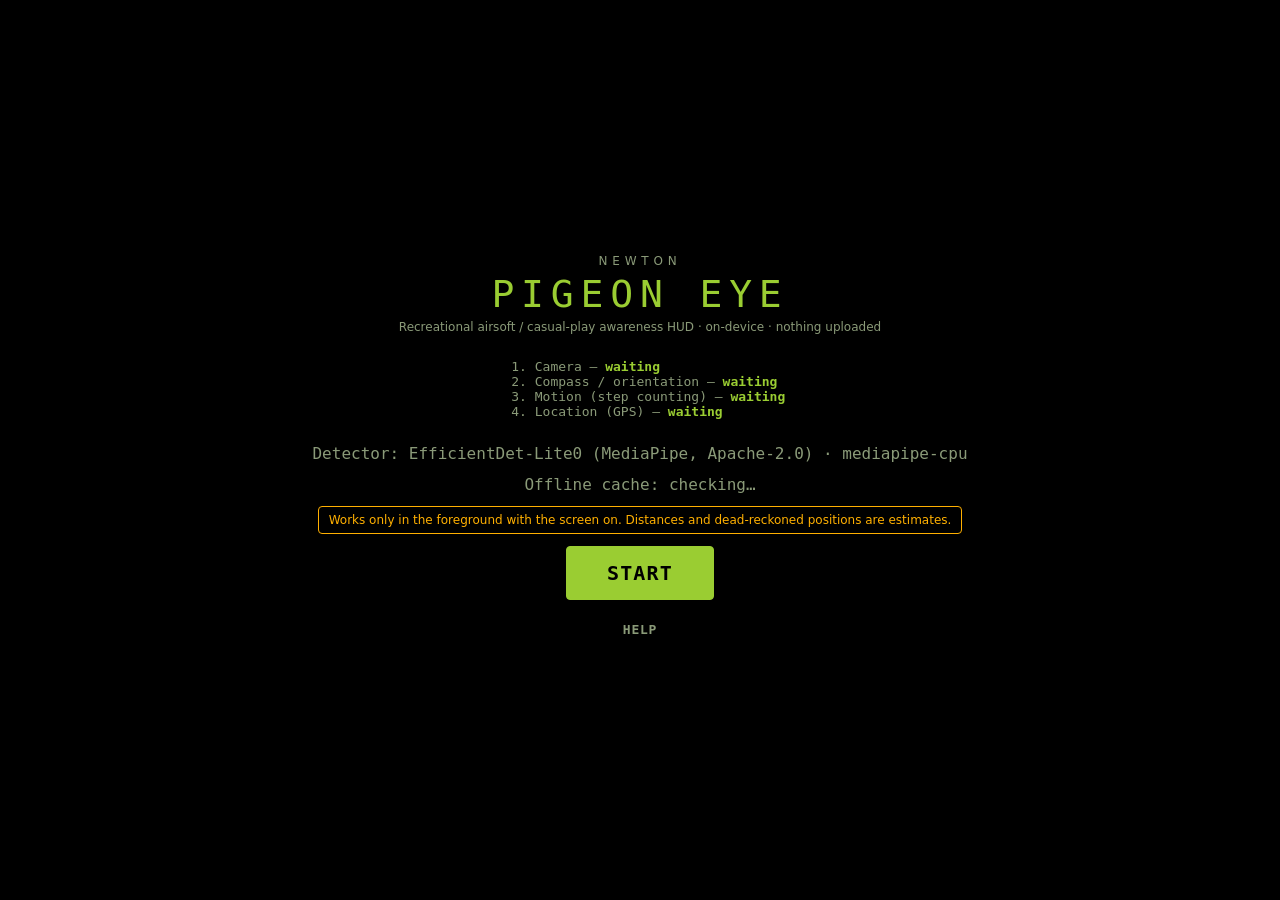
==== index.html @ 016fdf5b "PIGEON EYE deploy 2026-10-11T09:04:32-04:00" ====
<!doctype html>
<html lang="en">
<head>
<meta charset="utf-8">
<meta name="viewport" content="width=device-width, initial-scale=1, maximum-scale=1, user-scalable=no, viewport-fit=cover">
<meta name="apple-mobile-web-app-capable" content="yes">
<meta name="mobile-web-app-capable" content="yes">
<meta name="apple-mobile-web-app-status-bar-style" content="black-translucent">
<meta name="apple-mobile-web-app-title" content="PIGEON EYE">
<meta name="theme-color" content="#000000">
<meta name="format-detection" content="telephone=no">
<title>NEWTON · PIGEON EYE</title>
<link rel="manifest" href="manifest.webmanifest">
<link rel="apple-touch-icon" href="icons/apple-touch-icon.png">
<link rel="icon" type="image/png" href="icons/icon-192.png">
<link rel="stylesheet" href="css/app.css">
</head>
<body>
<div id="start" class="overlay">
  <div class="brandbig"><span class="logo">NEWTON</span><span class="title">PIGEON EYE</span><span class="tag">Recreational airsoft / casual-play awareness HUD · on-device · nothing uploaded</span></div>
  <ol id="perm" class="perm">
    <li id="p-cam">Camera — <b>waiting</b></li>
    <li id="p-ori">Compass / orientation — <b>waiting</b></li>
    <li id="p-mot">Motion (step counting) — <b>waiting</b></li>
    <li id="p-geo">Location (GPS) — <b>waiting</b></li>
  </ol>
  <div id="model-status" class="mono muted">Detector: loading…</div>
  <div id="offline-status" class="mono muted">Offline cache: checking…</div>
  <div class="warn">Works only in the foreground with the screen on. Distances and dead-reckoned positions are estimates.</div>
  <button id="btn-start" class="btn primary big">START</button>
  <button id="btn-start-help" class="btn ghost">HELP</button>
</div>

<div id="stage">
  <video id="cam" playsinline muted autoplay webkit-playsinline></video>
  <canvas id="hud"></canvas>
  <div id="topbar" class="topbar mono">
    <span id="t-mode" class="pill">PDR</span><span id="t-acc">±--</span><span id="t-ll">--</span>
    <span class="sp"></span><span id="t-link" class="pill dim">SOLO</span><span id="t-bat"></span><span id="t-clock">--:--:--</span>
  </div>
  <div id="counts" class="counts mono"></div>
  <canvas id="minimap" class="minimap"></canvas>
  <div id="mapbar" class="mapbar hidden"><button class="btn sm" id="m-mode">HEADING-UP</button><button class="btn sm" id="m-zin">＋</button><button class="btn sm" id="m-zout">－</button><span class="mono muted" id="m-scale"></span><span class="sp"></span><span class="mono muted">tap map = waypoint</span><button class="btn sm primary" id="m-close">CLOSE</button></div>
  <div id="bottombar" class="bottombar">
    <button class="btn" id="b-clear">MARK CLEAR</button><button class="btn" id="b-wp">WAYPOINT</button><button class="btn" id="b-squad">SQUAD</button><button class="btn" id="b-big">BIG</button><button class="btn" id="b-menu">MENU</button>
  </div>
  <div id="gapbanner" class="gapbanner hidden">PAUSED — NOT TRACKING</div>
</div>

<div id="sheet" class="sheet hidden">
  <div class="sheethead"><div class="tabs" id="tabs">
    <button data-p="squad">SQUAD</button><button data-p="settings">SETTINGS</button><button data-p="log">LOG</button><button data-p="diag">DIAG</button><button data-p="help">HELP</button></div>
    <button class="btn sm" id="sheet-close">✕</button></div>
  <section id="p-squad" class="pane">
    <div id="sq-roster" class="card mono"></div>
    <div class="card">
      <h3>Local link (no internet) — QR pairing</h3>
      <p class="muted">All phones on the same Wi-Fi or one phone's <b>Personal Hotspot</b>. Host shows an offer QR → joiner scans it and shows an answer QR → host scans that. Repeat per member (2–6).</p>
      <div class="row"><button class="btn primary" id="sq-host">HOST: NEW OFFER</button><button class="btn" id="sq-host-scan">HOST: SCAN ANSWER</button></div>
      <div class="row"><button class="btn primary" id="sq-join-scan">JOIN: SCAN OFFER</button></div>
      <div id="sq-qr" class="qrbox"></div>
      <details><summary class="muted">paste code instead of scanning</summary><textarea id="sq-paste" rows="3" placeholder="PE1.…"></textarea><div class="row"><button class="btn sm" id="sq-paste-go">USE CODE</button><button class="btn sm" id="sq-copy">COPY MY CODE</button></div></details>
    </div>
    <div class="card">
      <h3>Sync start point</h3>
      <p class="muted">Stand together, all facing the same way, then the host taps SYNC. Everyone's dead-reckoning frame resets to this shared point.</p>
      <button class="btn warn" id="sq-sync">SYNC START POINT</button>
    </div>
    <div class="card">
      <h3>Online mode (optional, needs internet)</h3>
      <p class="muted">Uses the free PeerJS cloud <b>only for signaling metadata</b> (connection offers). Positions and markers still go phone-to-phone.</p>
      <div class="row"><button class="btn" id="sq-on-host">HOST ONLINE</button><input id="sq-on-code" placeholder="host code"><button class="btn" id="sq-on-join">JOIN</button></div>
      <div id="sq-on-status" class="mono muted"></div>
    </div>
  </section>
  <section id="p-settings" class="pane">
    <div class="card">
      <label>Callsign <input id="s-call" maxlength="12"></label>
      <label>Colour <input id="s-color" type="color"></label>
      <label>Camera FOV (long side) <input id="s-fov" type="number" min="30" max="120" step="0.5"> °</label>
      <label>Assumed person height <input id="s-ph" type="number" min="1" max="2.2" step="0.01"> m</label>
      <div class="row"><input id="s-cal-d" type="number" placeholder="known distance m" style="width:150px"><button class="btn sm" id="s-cal">CALIBRATE FOV from confirmed person</button></div>
      <label>Step length <input id="s-step" type="number" min="0.3" max="1.5" step="0.01"> m</label>
      <div class="row"><input id="s-step-d" type="number" placeholder="walked distance m" style="width:150px"><button class="btn sm" id="s-step-start">START STEP CAL</button><button class="btn sm" id="s-step-stop">STOP &amp; SET</button></div>
      <div id="s-step-info" class="mono muted"></div>
      <label class="chk"><input type="checkbox" id="s-animals"> Detect animals</label>
      <label class="chk"><input type="checkbox" id="s-vehicles"> Detect vehicles</label>
      <label class="chk"><input type="checkbox" id="s-audio"> Sound classification (YAMNet, +16 MB download)</label>
      <label class="chk"><input type="checkbox" id="s-low"> Low power (slower detection)</label>
      <label>Detector <select id="s-model"><option value="effdet0">EfficientDet-Lite0 (default)</option><option value="coco-lite">COCO-SSD lite (fallback)</option></select></label>
    </div>
  </section>
  <section id="p-log" class="pane">
    <div class="row wrap"><button class="btn" id="x-json">JSON</button><button class="btn" id="x-csv">EVENTS CSV</button><button class="btn" id="x-path-csv">PATH CSV</button><button class="btn" id="x-geojson">GeoJSON</button><button class="btn danger" id="x-clear">CLEAR</button></div>
    <div id="x-links" class="dl-links"></div>
    <ul id="log-list" class="log-list mono"></ul>
  </section>
  <section id="p-diag" class="pane"><table id="diag" class="kv mono"></table></section>
  <section id="p-help" class="pane help">
    <h3>What it is</h3><p>A heads-up awareness overlay for <b>recreational airsoft and casual play with friends</b>. It shows heading, your position, squad mates, waypoints, rooms you marked clear, and people/animals the camera has <b>confirmed</b>. No scoring, nothing uploaded.</p>
    <h3>Start</h3><p>Tap <b>START</b>. Allow camera, then <b>Motion &amp; Orientation</b> (needed for compass and step counting), then location. If you denied something: tap <b>aA</b> → Website Settings, or Settings › Apps › Safari (Camera, Microphone, Location, Motion &amp; Orientation Access), then reload.</p>
    <h3>Squad over a hotspot (no internet)</h3><p>1. One phone turns on <b>Personal Hotspot</b>; others join it (or all join the same Wi-Fi). 2. Everyone opens PIGEON EYE and taps START (camera permission also lets Safari use local network addresses). 3. Host: SQUAD → HOST: NEW OFFER (QR appears). 4. Joiner: JOIN: SCAN OFFER → point at host's QR → an answer QR appears. 5. Host: HOST: SCAN ANSWER → point at joiner's QR. Link shows "direct" with latency. Repeat 3–5 for each member (host relays to everyone, 2–6 phones). 6. Stand together and tap <b>SYNC START POINT</b>.</p>
    <p>If pairing never connects: Safari may hide local IPs behind mDNS names that some hotspots don't resolve. Try the hotspot phone as host, make sure every phone granted camera permission, keep screens on during pairing, or use Online mode when you have signal.</p>
    <h3>Calibration</h3><p><b>FOV</b>: stand a friend of known height at a measured distance (e.g. 10 m), wait for the confirmed box, enter the distance and tap CALIBRATE. <b>Step length</b>: tap START STEP CAL, walk a measured distance normally, enter it, tap STOP &amp; SET.</p>
    <h3>Positioning</h3><p><b>GPS</b> mode when the fix is ≤15 m accurate; otherwise <b>PDR</b> (pedestrian dead reckoning: steps × step length along the compass). PDR drifts, typically 5–10 % of the distance walked, and heading errors bend the path. The accuracy figure grows as you walk. Good GPS fixes pull the estimate back.</p>
    <h3>Limitations</h3><p>Distances (~) assume a standing adult of the set height and a calibrated FOV. They're wrong for crouching, partly hidden or cut-off people (shown as ≤). Bearings depend on the compass, which is disturbed near metal, cars, rebar, magnets and replica bodies; recalibrate by moving the phone in a figure-8. Squad mates are <b>not</b> recognised by the camera; their markers come from the positions they share. Detection is COCO "person"/animals only. Foreground only: the screen must stay on and the app open; pauses are logged as gaps.</p>
    <h3>Offline</h3><p>Open once with internet and Add to Home Screen. The app shell, libraries and detector are cached for use with no signal (status on the start screen). Sound classification downloads its model only if enabled.</p>
    <div id="help-env" class="mono muted"></div>
  </section>
</div>
<div id="scanner" class="overlay hidden"><video id="scanvid" playsinline muted autoplay></video><div class="scanframe"></div><div id="scan-msg" class="mono">Point at the QR code</div><button class="btn" id="scan-cancel">CANCEL</button></div>
<div id="dialog" class="dialog hidden"></div>
<div id="toast" class="toast hidden"></div>
<video id="nosleep" src="media/nosleep.mp4" playsinline muted loop style="position:absolute;width:1px;height:1px;opacity:0.01;left:-10px"></video>
<script>window.SENTINEL_BASE = '';</script>
<script src="js/core.js"></script><script src="js/track.js"></script><script src="js/geo.js"></script><script src="js/squad.js"></script><script src="js/detectors.js"></script>
<script src="vendor/jsQR.js"></script><script src="vendor/qrcode.js"></script>
<script src="js/app.js"></script>
</body>
</html>
---- css/app.css ----
:root { --acid: #9ACD32; --dim: #5d7a26; --bg: #000; --line: #2b3a14; --muted: #8a9a78; --warn: #FFB000; --danger: #FF3B30; --sq: #00E5FF; --mono: ui-monospace, "SF Mono", Menlo, Consolas, monospace; --fs: 1; }
* { box-sizing: border-box; -webkit-tap-highlight-color: transparent; }
html, body { margin: 0; height: 100%; background: #000; color: var(--acid); font-family: Calibri, -apple-system, system-ui, "Segoe UI", sans-serif; overflow: hidden; -webkit-user-select: none; user-select: none; }
.mono { font-family: var(--mono); font-variant-numeric: tabular-nums; } .muted { color: var(--muted); } .hidden { display: none !important; } .sp { flex: 1; }
.btn { background: #000; color: var(--acid); border: 1px solid var(--acid); border-radius: 4px; padding: 9px 12px; font: 600 calc(13px * var(--fs)) var(--mono); letter-spacing: .06em; }
.btn.primary { background: var(--acid); color: #000; } .btn.warn { border-color: var(--warn); color: var(--warn); } .btn.danger { border-color: var(--danger); color: var(--danger); } .btn.ghost { border-color: transparent; color: var(--muted); }
.btn.sm { padding: 5px 8px; font-size: calc(11px * var(--fs)); } .btn.big { font-size: 20px; padding: 14px 40px; } .btn.on { background: #1d2a0b; }
.overlay { position: fixed; inset: 0; z-index: 20; background: #000; display: flex; flex-direction: column; align-items: center; justify-content: center; gap: 12px; padding: 24px; text-align: center; }
.brandbig { display: flex; flex-direction: column; gap: 4px; } .logo { letter-spacing: .4em; font-size: 12px; color: var(--muted); } .title { font: 300 38px var(--mono); letter-spacing: .18em; } .tag { font-size: 12px; color: var(--muted); }
.perm { text-align: left; font: 13px var(--mono); color: var(--muted); } .perm b { color: var(--acid); } .warn { color: var(--warn); font-size: 12px; border: 1px solid var(--warn); border-radius: 4px; padding: 6px 10px; }
#stage { position: fixed; inset: 0; } #cam { position: absolute; inset: 0; width: 100%; height: 100%; object-fit: cover; } #hud { position: absolute; inset: 0; width: 100%; height: 100%; }
.topbar { position: absolute; top: calc(env(safe-area-inset-top) + 78px); left: 8px; right: 8px; display: flex; gap: 8px; align-items: center; font-size: calc(11px * var(--fs)); text-shadow: 0 0 3px #000; }
.pill { border: 1px solid var(--acid); padding: 1px 5px; border-radius: 3px; } .pill.dim { color: var(--muted); border-color: var(--muted); } .pill.warn { color: var(--warn); border-color: var(--warn); }
.counts { position: absolute; top: calc(env(safe-area-inset-top) + 100px); left: 8px; font-size: calc(12px * var(--fs)); text-shadow: 0 0 3px #000; }
.minimap { position: absolute; left: 8px; bottom: calc(env(safe-area-inset-bottom) + 64px); width: 150px; height: 150px; border: 1px solid var(--acid); border-radius: 50%; background: rgba(0,0,0,.55); }
.minimap.full { left: 0; top: 0; width: 100%; height: 100%; bottom: auto; border-radius: 0; border: 0; background: rgba(0,0,0,.88); z-index: 5; }
.mapbar { position: absolute; z-index: 6; left: 8px; right: 8px; bottom: calc(env(safe-area-inset-bottom) + 10px); display: flex; gap: 6px; align-items: center; }
.bottombar { position: absolute; left: 0; right: 0; bottom: 0; padding: 8px 8px calc(env(safe-area-inset-bottom) + 8px); display: flex; gap: 6px; background: linear-gradient(transparent, rgba(0,0,0,.7)); }
.bottombar .btn { flex: 1; padding: 10px 2px; }
.gapbanner { position: absolute; top: 45%; left: 10%; right: 10%; text-align: center; border: 1px solid var(--danger); color: var(--danger); background: #000c; padding: 10px; font: 600 16px var(--mono); }
.sheet { position: fixed; inset: 0; z-index: 10; background: rgba(0,0,0,.96); overflow: auto; padding: calc(env(safe-area-inset-top) + 8px) 12px 30px; -webkit-user-select: text; user-select: text; }
.sheethead { display: flex; gap: 8px; align-items: center; position: sticky; top: 0; background: #000; padding-bottom: 6px; } .tabs { display: flex; gap: 4px; flex: 1; overflow-x: auto; }
.tabs button { background: none; border: 1px solid var(--line); color: var(--muted); font: 600 11px var(--mono); padding: 7px 8px; border-radius: 4px; } .tabs button.active { color: #000; background: var(--acid); border-color: var(--acid); }
.pane { display: none; } .pane.active { display: block; }
.card { border: 1px solid var(--line); border-radius: 6px; padding: 10px; margin: 8px 0; } h3 { margin: 4px 0 6px; font: 600 13px var(--mono); letter-spacing: .08em; } p { font-size: 13px; line-height: 1.4; }
.row { display: flex; gap: 6px; margin: 6px 0; align-items: center; } .row.wrap { flex-wrap: wrap; }
label { display: block; margin: 8px 0; font-size: 14px; } label.chk { display: flex; gap: 8px; align-items: center; }
input, select, textarea { background: #0a0d07; color: var(--acid); border: 1px solid var(--line); border-radius: 4px; padding: 6px; font: 13px var(--mono); } textarea { width: 100%; }
.qrbox { display: flex; flex-direction: column; align-items: center; gap: 6px; } .qrbox canvas { background: #fff; padding: 10px; width: min(80vw, 340px); height: auto; image-rendering: pixelated; }
table.kv { width: 100%; border-collapse: collapse; font-size: 12px; } table.kv td { border-bottom: 1px solid var(--line); padding: 4px; vertical-align: top; } table.kv td:first-child { color: var(--muted); width: 42%; }
.log-list { list-style: none; padding: 0; font-size: 12px; } .log-list li { border-bottom: 1px solid var(--line); padding: 5px 0; } .dl-links a { display: block; color: var(--acid); margin: 4px 0; font: 12px var(--mono); }
.help p { color: #cfdcbf; }
#scanner video { width: 100%; max-height: 70vh; object-fit: cover; } .scanframe { position: absolute; width: 60vw; height: 60vw; border: 2px solid var(--acid); top: 20vh; } 
.dialog { position: fixed; z-index: 30; left: 10px; right: 10px; top: 30%; background: #000; border: 1px solid var(--acid); border-radius: 6px; padding: 12px; }
.toast { position: fixed; z-index: 40; left: 50%; transform: translateX(-50%); bottom: 90px; background: #000e; border: 1px solid var(--acid); padding: 8px 14px; font: 12px var(--mono); border-radius: 4px; }
body.big { --fs: 1.45; } body.big .minimap:not(.full) { width: 190px; height: 190px; }
body.big .topbar { top: calc(env(safe-area-inset-top) + 98px); } body.big .counts { top: calc(env(safe-area-inset-top) + 128px); }
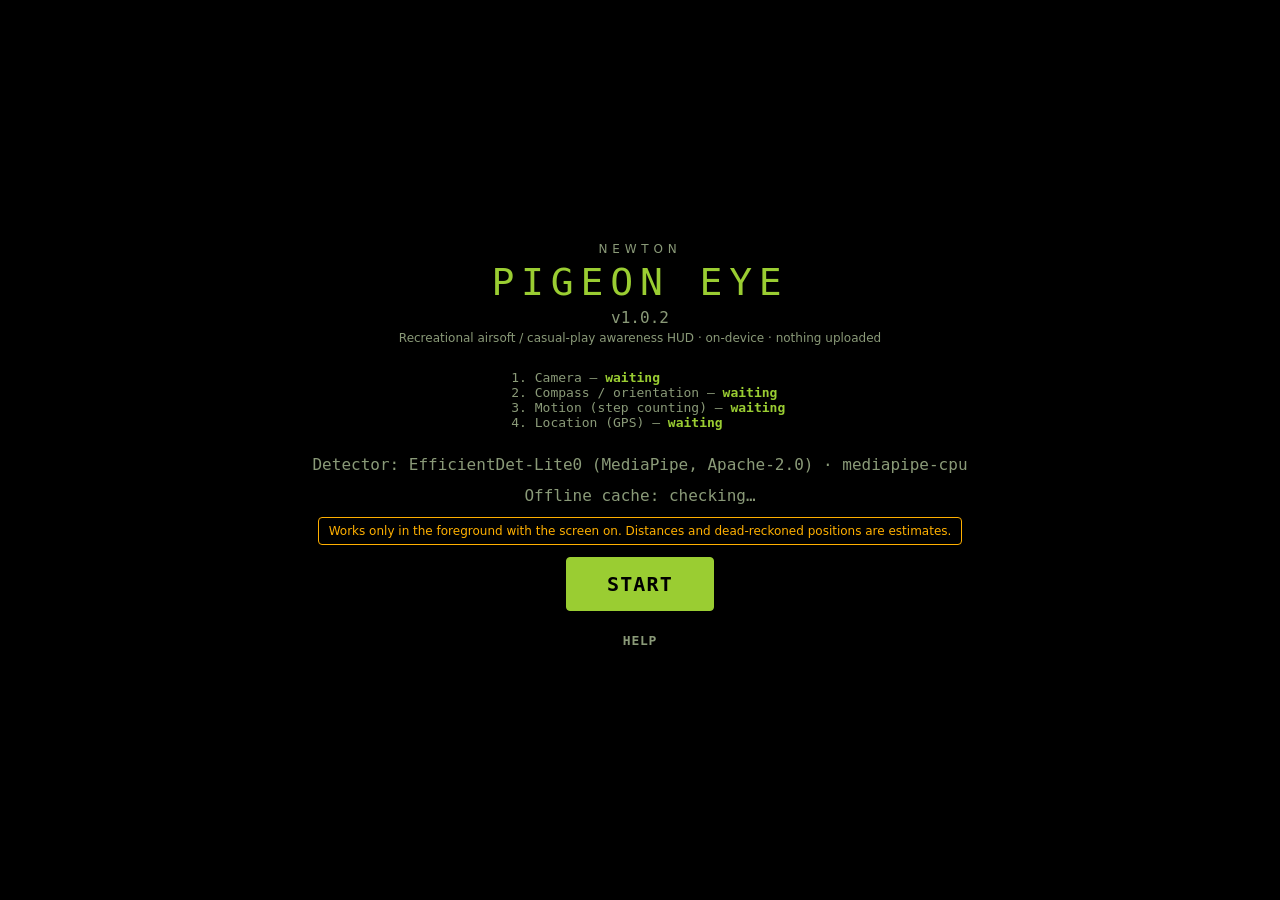
==== commit 47a47a46: "v1.0.2: iOS sensor permission ordering, compass/GPS/minimap fixes, Sensors panel, SW update" ====
--- a/index.html
+++ b/index.html
@@ -17,7 +17,7 @@
 </head>
 <body>
 <div id="start" class="overlay">
-  <div class="brandbig"><span class="logo">NEWTON</span><span class="title">PIGEON EYE</span><span class="tag">Recreational airsoft / casual-play awareness HUD · on-device · nothing uploaded</span></div>
+  <div class="brandbig"><span class="logo">NEWTON</span><span class="title">PIGEON EYE</span><span id="ver" class="mono muted">v?</span><span class="tag">Recreational airsoft / casual-play awareness HUD · on-device · nothing uploaded</span></div>
   <ol id="perm" class="perm">
     <li id="p-cam">Camera — <b>waiting</b></li>
     <li id="p-ori">Compass / orientation — <b>waiting</b></li>
@@ -36,7 +36,7 @@
   <canvas id="hud"></canvas>
   <div id="topbar" class="topbar mono">
     <span id="t-mode" class="pill">PDR</span><span id="t-acc">±--</span><span id="t-ll">--</span>
-    <span class="sp"></span><span id="t-link" class="pill dim">SOLO</span><span id="t-bat"></span><span id="t-clock">--:--:--</span>
+    <span id="t-hs" class="warnt"></span><span class="sp"></span><span id="t-link" class="pill dim">SOLO</span><span id="t-bat"></span><span id="t-clock">--:--:--</span>
   </div>
   <div id="counts" class="counts mono"></div>
   <canvas id="minimap" class="minimap"></canvas>
@@ -44,12 +44,14 @@
   <div id="bottombar" class="bottombar">
     <button class="btn" id="b-clear">MARK CLEAR</button><button class="btn" id="b-wp">WAYPOINT</button><button class="btn" id="b-squad">SQUAD</button><button class="btn" id="b-big">BIG</button><button class="btn" id="b-menu">MENU</button>
   </div>
+  <button id="b-compass" class="btn warn compassbtn hidden">ENABLE COMPASS</button>
+  <div id="updbanner" class="updbanner hidden">Update available — <button class="btn sm primary" onclick="location.reload()">RELOAD</button></div>
   <div id="gapbanner" class="gapbanner hidden">PAUSED — NOT TRACKING</div>
 </div>
 
 <div id="sheet" class="sheet hidden">
   <div class="sheethead"><div class="tabs" id="tabs">
-    <button data-p="squad">SQUAD</button><button data-p="settings">SETTINGS</button><button data-p="log">LOG</button><button data-p="diag">DIAG</button><button data-p="help">HELP</button></div>
+    <button data-p="squad">SQUAD</button><button data-p="settings">SETTINGS</button><button data-p="log">LOG</button><button data-p="sensors">SENSORS</button><button data-p="diag">DIAG</button><button data-p="help">HELP</button></div>
     <button class="btn sm" id="sheet-close">✕</button></div>
   <section id="p-squad" class="pane">
     <div id="sq-roster" class="card mono"></div>
@@ -95,12 +97,14 @@
     <div id="x-links" class="dl-links"></div>
     <ul id="log-list" class="log-list mono"></ul>
   </section>
+  <section id="p-sensors" class="pane"><div class="row"><button class="btn warn" id="sn-compass">ENABLE COMPASS / MOTION / GPS</button></div><p class="muted">Screenshot this panel if sensors misbehave.</p><table id="sensors" class="kv mono"></table></section>
   <section id="p-diag" class="pane"><table id="diag" class="kv mono"></table></section>
   <section id="p-help" class="pane help">
     <h3>What it is</h3><p>A heads-up awareness overlay for <b>recreational airsoft and casual play with friends</b>. It shows heading, your position, squad mates, waypoints, rooms you marked clear, and people/animals the camera has <b>confirmed</b>. No scoring, nothing uploaded.</p>
     <h3>Start</h3><p>Tap <b>START</b>. Allow camera, then <b>Motion &amp; Orientation</b> (needed for compass and step counting), then location. If you denied something: tap <b>aA</b> → Website Settings, or Settings › Apps › Safari (Camera, Microphone, Location, Motion &amp; Orientation Access), then reload.</p>
     <h3>Squad over a hotspot (no internet)</h3><p>1. One phone turns on <b>Personal Hotspot</b>; others join it (or all join the same Wi-Fi). 2. Everyone opens PIGEON EYE and taps START (camera permission also lets Safari use local network addresses). 3. Host: SQUAD → HOST: NEW OFFER (QR appears). 4. Joiner: JOIN: SCAN OFFER → point at host's QR → an answer QR appears. 5. Host: HOST: SCAN ANSWER → point at joiner's QR. Link shows "direct" with latency. Repeat 3–5 for each member (host relays to everyone, 2–6 phones). 6. Stand together and tap <b>SYNC START POINT</b>.</p>
     <p>If pairing never connects: Safari may hide local IPs behind mDNS names that some hotspots don't resolve. Try the hotspot phone as host, make sure every phone granted camera permission, keep screens on during pairing, or use Online mode when you have signal.</p>
+    <h3>Compass / GPS not working on iPhone?</h3><p>Tap <b>ENABLE COMPASS</b> (or SENSORS › ENABLE) and choose Allow. If no prompt appears: Settings › Apps › Safari › <b>Motion &amp; Orientation Access</b> on; for location: Settings › Privacy &amp; Security › Location Services on, Safari Websites (or the Home Screen app) → While Using + <b>Precise Location</b> on. Compass heading also needs Location Services › System Services › <b>Compass Calibration</b>. A Home Screen app keeps its own permissions; if it still runs an old version, delete the icon and add it again.</p>
     <h3>Calibration</h3><p><b>FOV</b>: stand a friend of known height at a measured distance (e.g. 10 m), wait for the confirmed box, enter the distance and tap CALIBRATE. <b>Step length</b>: tap START STEP CAL, walk a measured distance normally, enter it, tap STOP &amp; SET.</p>
     <h3>Positioning</h3><p><b>GPS</b> mode when the fix is ≤15 m accurate; otherwise <b>PDR</b> (pedestrian dead reckoning: steps × step length along the compass). PDR drifts, typically 5–10 % of the distance walked, and heading errors bend the path. The accuracy figure grows as you walk. Good GPS fixes pull the estimate back.</p>
     <h3>Limitations</h3><p>Distances (~) assume a standing adult of the set height and a calibrated FOV. They're wrong for crouching, partly hidden or cut-off people (shown as ≤). Bearings depend on the compass, which is disturbed near metal, cars, rebar, magnets and replica bodies; recalibrate by moving the phone in a figure-8. Squad mates are <b>not</b> recognised by the camera; their markers come from the positions they share. Detection is COCO "person"/animals only. Foreground only: the screen must stay on and the app open; pauses are logged as gaps.</p>
--- a/css/app.css
+++ b/css/app.css
@@ -35,3 +35,5 @@
 .toast { position: fixed; z-index: 40; left: 50%; transform: translateX(-50%); bottom: 90px; background: #000e; border: 1px solid var(--acid); padding: 8px 14px; font: 12px var(--mono); border-radius: 4px; }
 body.big { --fs: 1.45; } body.big .minimap:not(.full) { width: 190px; height: 190px; }
 body.big .topbar { top: calc(env(safe-area-inset-top) + 98px); } body.big .counts { top: calc(env(safe-area-inset-top) + 128px); }
+.compassbtn { position: absolute; right: 8px; top: calc(env(safe-area-inset-top) + 122px); z-index: 4; } .warnt { color: var(--warn); }
+.updbanner { position: absolute; z-index: 7; left: 10px; right: 10px; top: calc(env(safe-area-inset-top) + 150px); background: #000e; border: 1px solid var(--acid); padding: 8px; font: 13px var(--mono); text-align: center; }
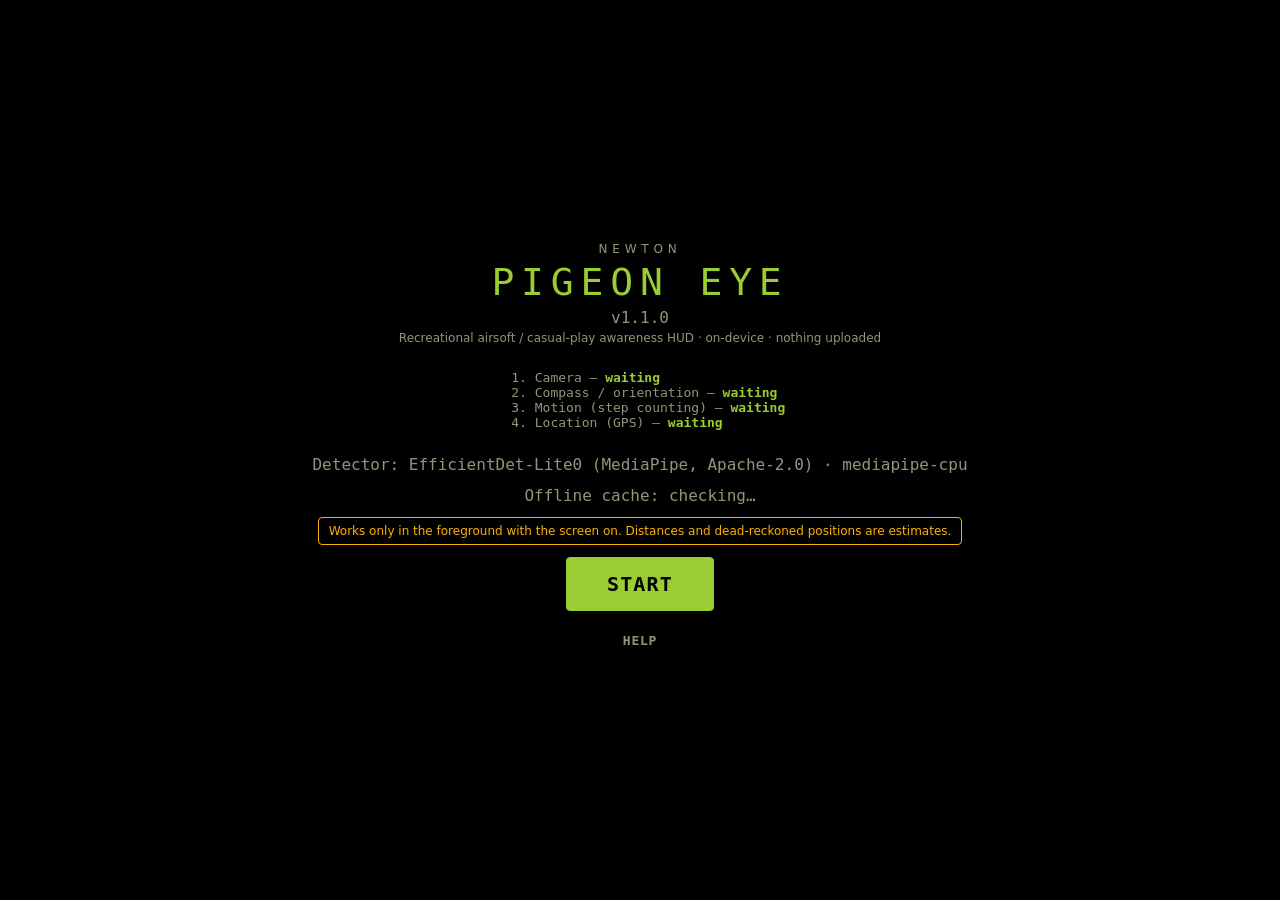
==== commit bbb4fbeb: "v1.1.0: map tiles under minimap (OSM/Esri/EOX offline), smoothed compass" ====
--- a/index.html
+++ b/index.html
@@ -40,7 +40,7 @@
   </div>
   <div id="counts" class="counts mono"></div>
   <canvas id="minimap" class="minimap"></canvas>
-  <div id="mapbar" class="mapbar hidden"><button class="btn sm" id="m-mode">HEADING-UP</button><button class="btn sm" id="m-zin">＋</button><button class="btn sm" id="m-zout">－</button><span class="mono muted" id="m-scale"></span><span class="sp"></span><span class="mono muted">tap map = waypoint</span><button class="btn sm primary" id="m-close">CLOSE</button></div>
+  <div id="mapbar" class="mapbar hidden"><button class="btn sm" id="m-mode">HEADING-UP</button><button class="btn sm" id="m-layer">SAT</button><button class="btn sm" id="m-save">SAVE AREA</button><button class="btn sm" id="m-zin">＋</button><button class="btn sm" id="m-zout">－</button><span class="mono muted" id="m-scale"></span><span class="sp"></span><button class="btn sm primary" id="m-close">CLOSE</button></div>
   <div id="bottombar" class="bottombar">
     <button class="btn" id="b-clear">MARK CLEAR</button><button class="btn" id="b-wp">WAYPOINT</button><button class="btn" id="b-squad">SQUAD</button><button class="btn" id="b-big">BIG</button><button class="btn" id="b-menu">MENU</button>
   </div>
@@ -89,6 +89,7 @@
       <label class="chk"><input type="checkbox" id="s-vehicles"> Detect vehicles</label>
       <label class="chk"><input type="checkbox" id="s-audio"> Sound classification (YAMNet, +16 MB download)</label>
       <label class="chk"><input type="checkbox" id="s-low"> Low power (slower detection)</label>
+      <label>Compass smoothing <select id="s-smooth"><option value="0">off (raw)</option><option value="0.1">light (0.1 s)</option><option value="0.25">normal (0.25 s)</option><option value="0.6">heavy (0.6 s)</option><option value="1.2">very heavy (1.2 s)</option></select></label>
       <label>Detector <select id="s-model"><option value="effdet0">EfficientDet-Lite0 (default)</option><option value="coco-lite">COCO-SSD lite (fallback)</option></select></label>
     </div>
   </section>
@@ -108,7 +109,7 @@
     <h3>Calibration</h3><p><b>FOV</b>: stand a friend of known height at a measured distance (e.g. 10 m), wait for the confirmed box, enter the distance and tap CALIBRATE. <b>Step length</b>: tap START STEP CAL, walk a measured distance normally, enter it, tap STOP &amp; SET.</p>
     <h3>Positioning</h3><p><b>GPS</b> mode when the fix is ≤15 m accurate; otherwise <b>PDR</b> (pedestrian dead reckoning: steps × step length along the compass). PDR drifts, typically 5–10 % of the distance walked, and heading errors bend the path. The accuracy figure grows as you walk. Good GPS fixes pull the estimate back.</p>
     <h3>Limitations</h3><p>Distances (~) assume a standing adult of the set height and a calibrated FOV. They're wrong for crouching, partly hidden or cut-off people (shown as ≤). Bearings depend on the compass, which is disturbed near metal, cars, rebar, magnets and replica bodies; recalibrate by moving the phone in a figure-8. Squad mates are <b>not</b> recognised by the camera; their markers come from the positions they share. Detection is COCO "person"/animals only. Foreground only: the screen must stay on and the app open; pauses are logged as gaps.</p>
-    <h3>Offline</h3><p>Open once with internet and Add to Home Screen. The app shell, libraries and detector are cached for use with no signal (status on the start screen). Sound classification downloads its model only if enabled.</p>
+    <h3>Map</h3><p>Tap the minimap to expand. <b>SAT/MAP/GRID</b> switches layer: Esri World Imagery or OpenStreetMap need signal; <b>SAVE AREA</b> downloads Sentinel-2 cloudless satellite tiles (coarser, ~10 m) for 0.5–2 km around you for use with no signal. Without a GPS fix the map shows a grid; in PDR mode it stays anchored to your last GPS fix (badge “PDR — estimated”). Tap the full map to drop a waypoint.</p><h3>Offline</h3><p>Open once with internet and Add to Home Screen. The app shell, libraries and detector are cached for use with no signal (status on the start screen). Sound classification downloads its model only if enabled.</p>
     <div id="help-env" class="mono muted"></div>
   </section>
 </div>
@@ -117,7 +118,7 @@
 <div id="toast" class="toast hidden"></div>
 <video id="nosleep" src="media/nosleep.mp4" playsinline muted loop style="position:absolute;width:1px;height:1px;opacity:0.01;left:-10px"></video>
 <script>window.SENTINEL_BASE = '';</script>
-<script src="js/core.js"></script><script src="js/track.js"></script><script src="js/geo.js"></script><script src="js/squad.js"></script><script src="js/detectors.js"></script>
+<script src="js/core.js"></script><script src="js/track.js"></script><script src="js/geo.js"></script><script src="js/tiles.js"></script><script src="js/squad.js"></script><script src="js/detectors.js"></script>
 <script src="vendor/jsQR.js"></script><script src="vendor/qrcode.js"></script>
 <script src="js/app.js"></script>
 </body>
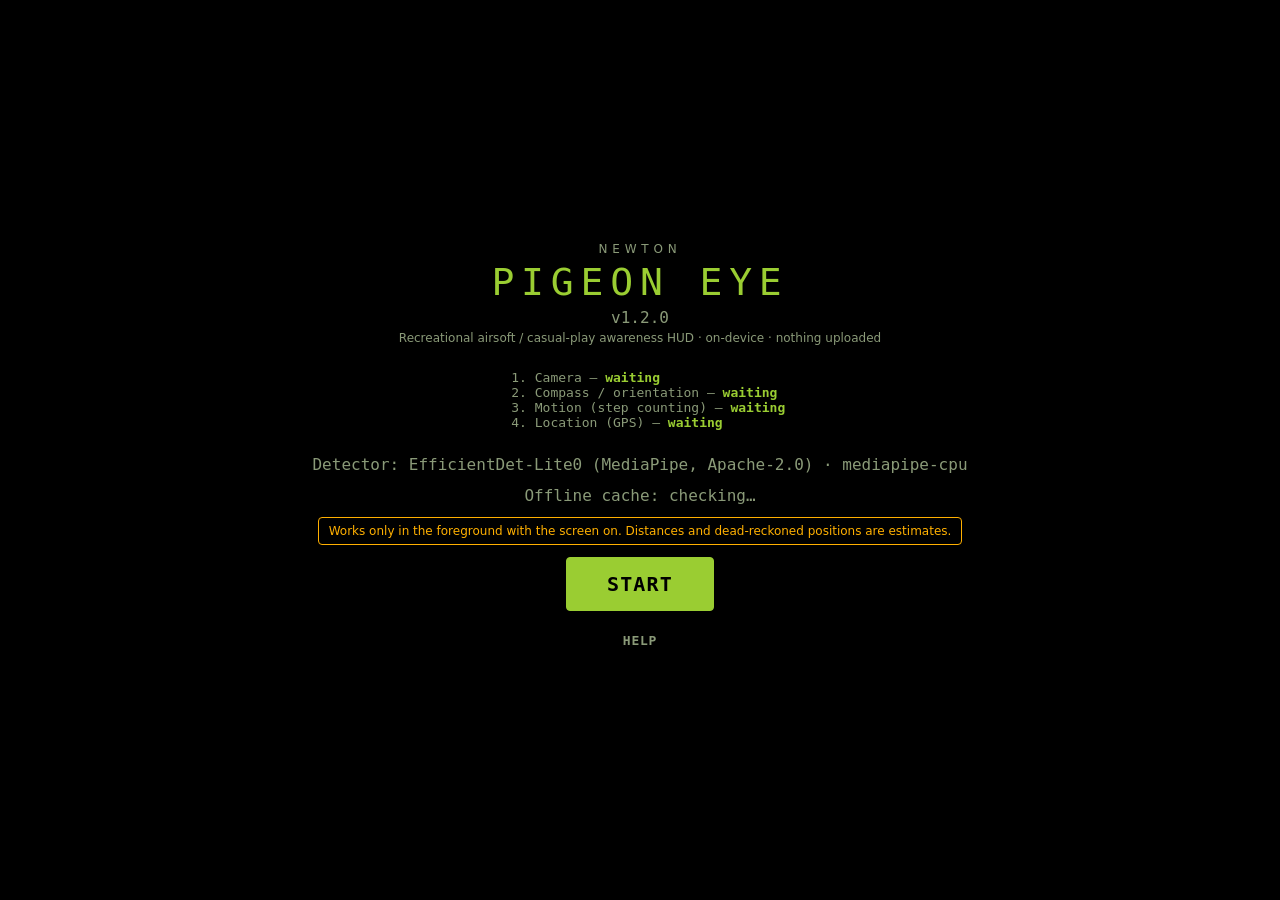
==== commit 9931740a: "v1.2.0: pose skeleton, hands visible, hands-up, shoulder-width distance" ====
--- a/index.html
+++ b/index.html
@@ -85,6 +85,7 @@
       <label>Step length <input id="s-step" type="number" min="0.3" max="1.5" step="0.01"> m</label>
       <div class="row"><input id="s-step-d" type="number" placeholder="walked distance m" style="width:150px"><button class="btn sm" id="s-step-start">START STEP CAL</button><button class="btn sm" id="s-step-stop">STOP &amp; SET</button></div>
       <div id="s-step-info" class="mono muted"></div>
+      <label class="chk"><input type="checkbox" id="s-pose"> Skeleton + hands / hands-up (pose, +6 MB)</label>
       <label class="chk"><input type="checkbox" id="s-animals"> Detect animals</label>
       <label class="chk"><input type="checkbox" id="s-vehicles"> Detect vehicles</label>
       <label class="chk"><input type="checkbox" id="s-audio"> Sound classification (YAMNet, +16 MB download)</label>
@@ -109,6 +110,7 @@
     <h3>Calibration</h3><p><b>FOV</b>: stand a friend of known height at a measured distance (e.g. 10 m), wait for the confirmed box, enter the distance and tap CALIBRATE. <b>Step length</b>: tap START STEP CAL, walk a measured distance normally, enter it, tap STOP &amp; SET.</p>
     <h3>Positioning</h3><p><b>GPS</b> mode when the fix is ≤15 m accurate; otherwise <b>PDR</b> (pedestrian dead reckoning: steps × step length along the compass). PDR drifts, typically 5–10 % of the distance walked, and heading errors bend the path. The accuracy figure grows as you walk. Good GPS fixes pull the estimate back.</p>
     <h3>Limitations</h3><p>Distances (~) assume a standing adult of the set height and a calibrated FOV. They're wrong for crouching, partly hidden or cut-off people (shown as ≤). Bearings depend on the compass, which is disturbed near metal, cars, rebar, magnets and replica bodies; recalibrate by moving the phone in a figure-8. Squad mates are <b>not</b> recognised by the camera; their markers come from the positions they share. Detection is COCO "person"/animals only. Foreground only: the screen must stay on and the app open; pauses are logged as gaps.</p>
+    <h3>Skeleton &amp; hands</h3><p>With <b>Skeleton + hands</b> on, confirmed people get a stick figure (MediaPipe Pose, on-device, up to 4 people), a <b>HANDS: 2 / 1 visible / not visible</b> readout, and a <b>HANDS UP</b> (amber outline) or <b>1 HAND UP</b> tag when the wrists are held clearly above the shoulders for about half a second (upper body only, so crouching works). When someone is crouched or cut off, distance uses shoulder width instead of height, shown as <b>(sh)</b>. It's an estimate and is less reliable when the person is turned sideways. No weapon or object-in-hand detection is done.</p>
     <h3>Map</h3><p>Tap the minimap to expand. <b>SAT/MAP/GRID</b> switches layer: Esri World Imagery or OpenStreetMap need signal; <b>SAVE AREA</b> downloads Sentinel-2 cloudless satellite tiles (coarser, ~10 m) for 0.5–2 km around you for use with no signal. Without a GPS fix the map shows a grid; in PDR mode it stays anchored to your last GPS fix (badge “PDR — estimated”). Tap the full map to drop a waypoint.</p><h3>Offline</h3><p>Open once with internet and Add to Home Screen. The app shell, libraries and detector are cached for use with no signal (status on the start screen). Sound classification downloads its model only if enabled.</p>
     <div id="help-env" class="mono muted"></div>
   </section>
@@ -118,7 +120,7 @@
 <div id="toast" class="toast hidden"></div>
 <video id="nosleep" src="media/nosleep.mp4" playsinline muted loop style="position:absolute;width:1px;height:1px;opacity:0.01;left:-10px"></video>
 <script>window.SENTINEL_BASE = '';</script>
-<script src="js/core.js"></script><script src="js/track.js"></script><script src="js/geo.js"></script><script src="js/tiles.js"></script><script src="js/squad.js"></script><script src="js/detectors.js"></script>
+<script src="js/core.js"></script><script src="js/track.js"></script><script src="js/geo.js"></script><script src="js/poselogic.js"></script><script src="js/tiles.js"></script><script src="js/squad.js"></script><script src="js/detectors.js"></script>
 <script src="vendor/jsQR.js"></script><script src="vendor/qrcode.js"></script>
 <script src="js/app.js"></script>
 </body>
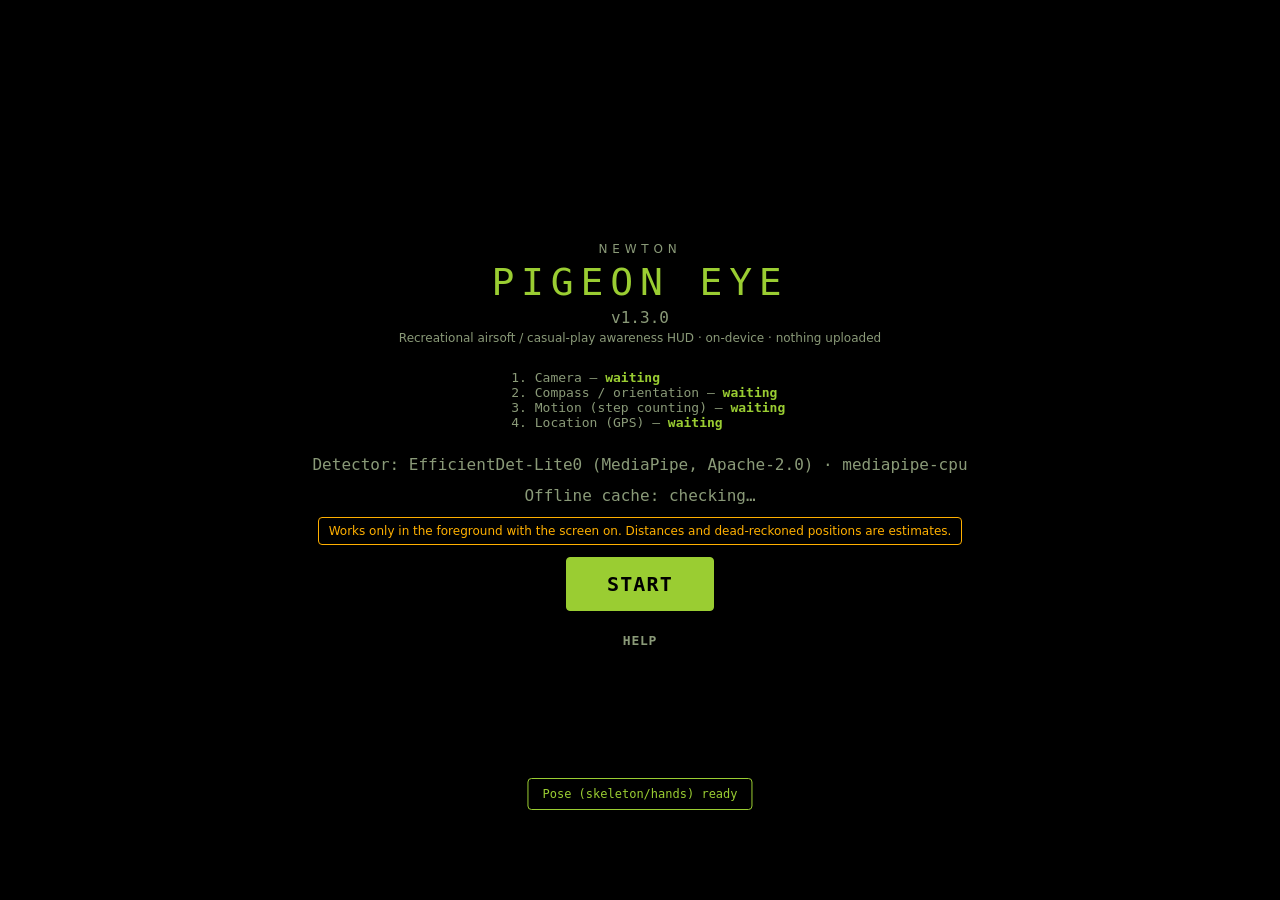
==== commit 8e25afd8: "v1.3.0: per-frame pose with One Euro filter, pose tracking + prediction; event bus/feature modules; " ====
--- a/index.html
+++ b/index.html
@@ -122,6 +122,7 @@
 <script>window.SENTINEL_BASE = '';</script>
 <script src="js/core.js"></script><script src="js/track.js"></script><script src="js/geo.js"></script><script src="js/poselogic.js"></script><script src="js/tiles.js"></script><script src="js/squad.js"></script><script src="js/detectors.js"></script>
 <script src="vendor/jsQR.js"></script><script src="vendor/qrcode.js"></script>
+<script src="js/bus.js"></script><script src="js/features/pose.js"></script><script src="js/features/map.js"></script>
 <script src="js/app.js"></script>
 </body>
 </html>
